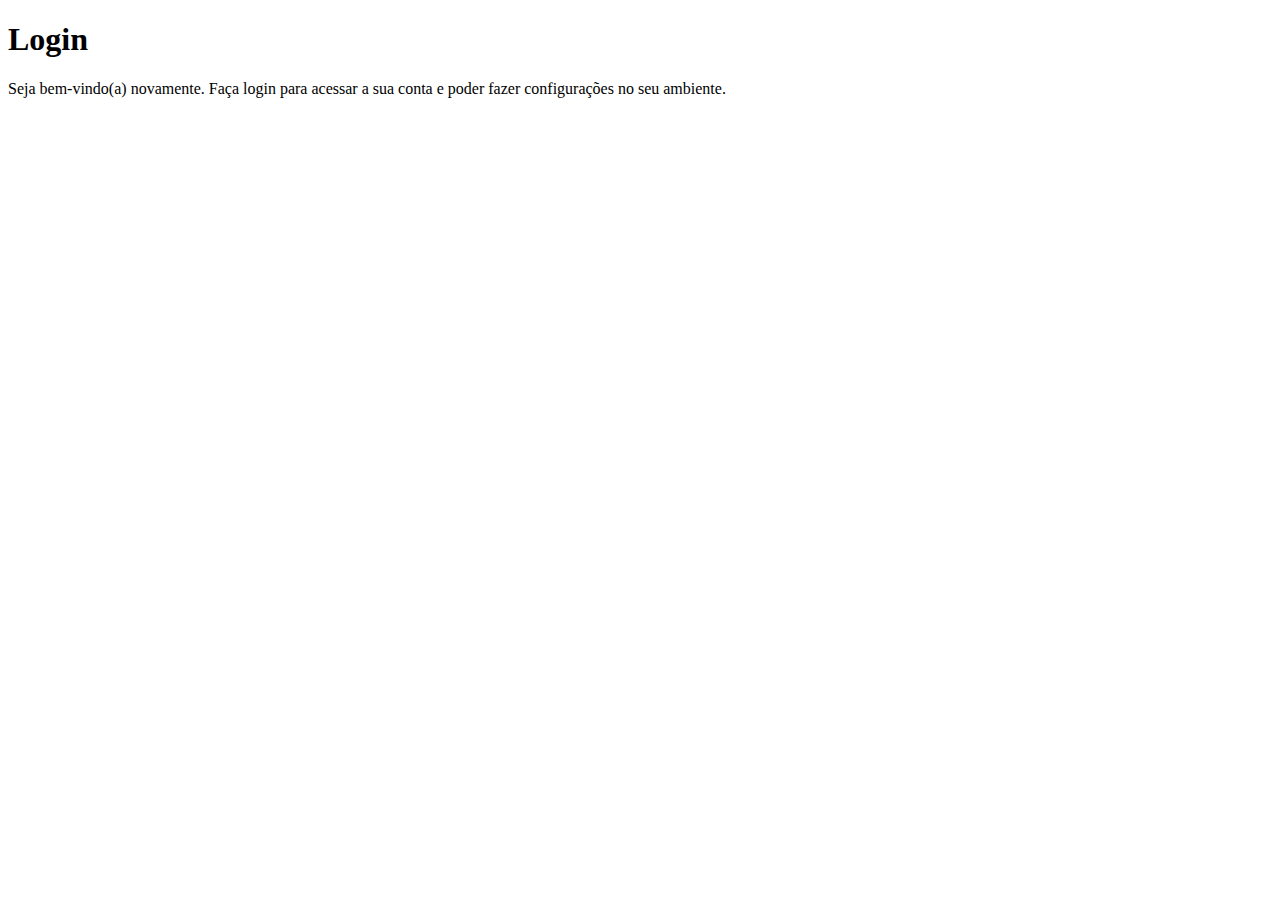
==== index.html @ aa81c71e "estrutura do login" ====
<!DOCTYPE html>
<html lang="pt-pt">
<head>
    <meta charset="UTF-8">
    <meta name="viewport" content="width=device-width, initial-scale=1.0">
    <title>Login</title>
    <link rel="stylesheet" href="estilos/style.css">
</head>
<body>
    <main>
        <section id="login">
            <div id="imagem">

            </div>
            <div id="formulario">
                <h1>Login</h1>
                <p>Seja bem-vindo(a) novamente. Faça login para acessar a sua conta e poder fazer configurações no seu ambiente.  </p>

                <form action="login.php" method="post">

                    
                </form>

            </div>
        </section>
    </main>
</body>
</html>
---- estilos/style.css ----
@charset "UTF-8";

/*
Paletas de Cores
verde: #49a09d
lilás: #5f2c82

*/
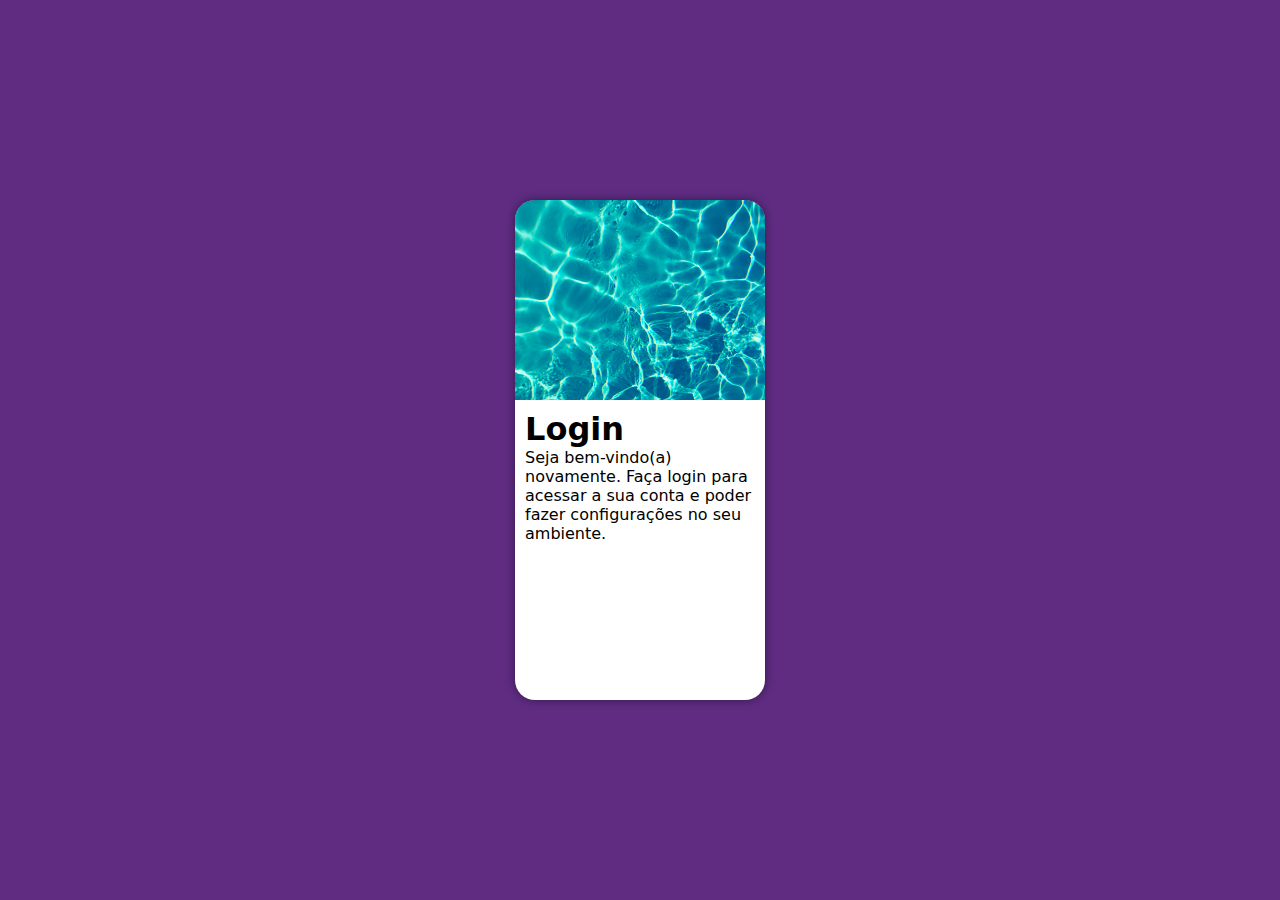
==== commit 5dce2688: "atualizei" ====
--- a/index.html
+++ b/index.html
@@ -10,7 +10,7 @@
     <main>
         <section id="login">
             <div id="imagem">
-
+                <!--Aqui vai a  imagem nas css-->
             </div>
             <div id="formulario">
                 <h1>Login</h1>
@@ -18,7 +18,7 @@
 
                 <form action="login.php" method="post">
 
-                    
+
                 </form>
 
             </div>
--- a/estilos/style.css
+++ b/estilos/style.css
@@ -5,4 +5,49 @@
 verde: #49a09d
 lilás: #5f2c82
 
-*/+*/
+
+*{
+    font-family: system-ui, -apple-system, BlinkMacSystemFont, 'Segoe UI', Roboto, Oxygen, Ubuntu, Cantarell, 'Open Sans', 'Helvetica Neue', sans-serif;
+    margin: 0px;
+    padding: 0px;
+    box-sizing: border-box;
+}
+
+body, html{
+    background-color: #5f2c82;
+    height: 100vh;
+    width: 100vw;
+}
+
+main{
+    position: relative;
+    height: 100vh;
+    width: 100vw;
+}
+
+section#login{
+    position: absolute;
+    top: 50%;
+    left: 50%;
+    overflow: hidden;
+    transform: translate(-50%, -50%);
+    background-color: white;
+    width: 250px;
+    height: 500px;
+    border-radius: 20px;
+    box-shadow: 0px 0px 10px rgba(0, 0, 0, 0.450);
+}
+
+section#login > div#imagem{
+    background: #5f2c82 url(../imagens/pexels-julieaagaard-1426718.jpg) no-repeat;
+    height: 200px;
+    display: block;
+    background-size: cover;
+    background-position: center center;
+}
+
+section#login > div#formulario{
+    display: block;
+    padding: 10px;
+}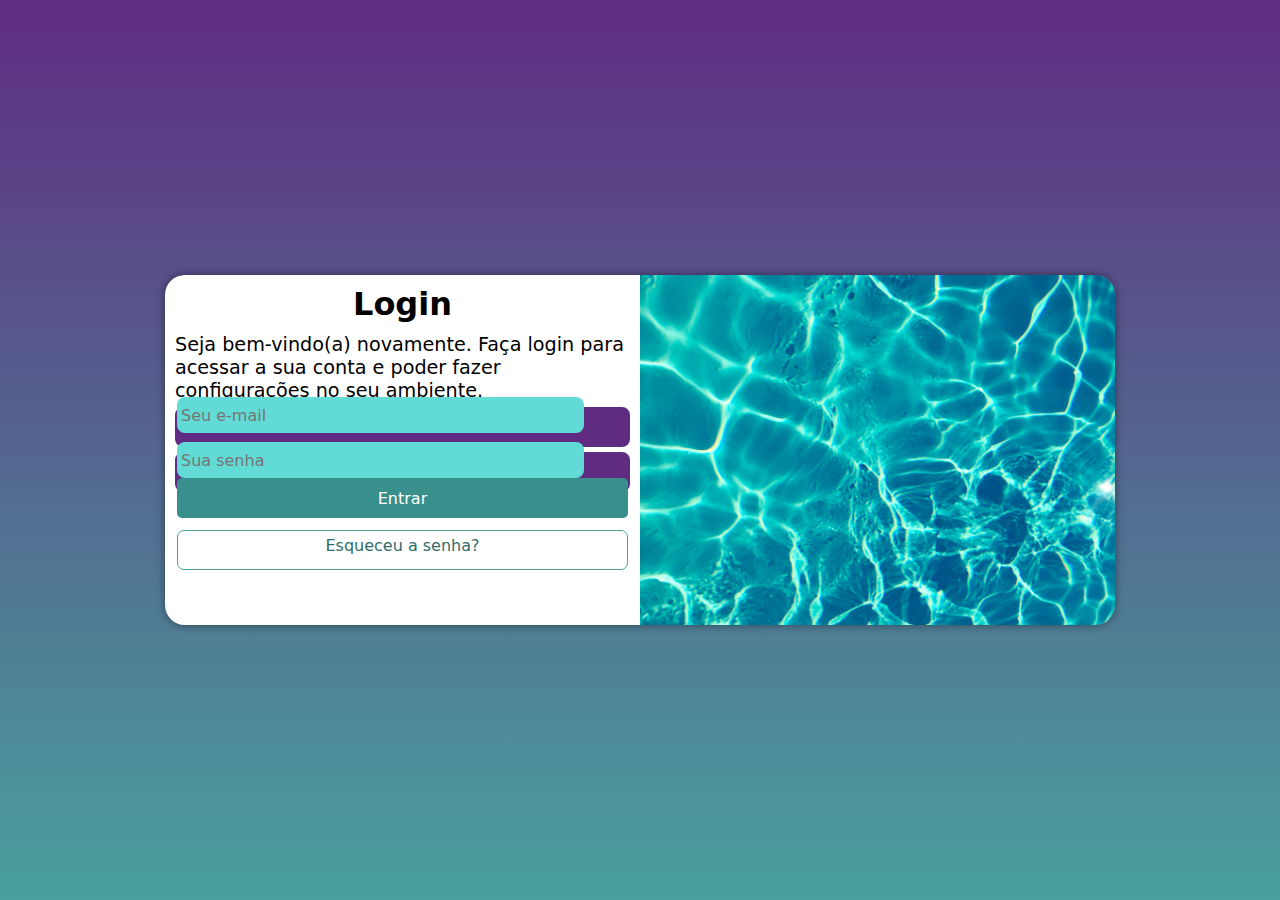
==== commit 6c43969a: "criei o projecto login" ====
--- a/index.html
+++ b/index.html
@@ -5,24 +5,38 @@
     <meta name="viewport" content="width=device-width, initial-scale=1.0">
     <title>Login</title>
     <link rel="stylesheet" href="estilos/style.css">
+    <link rel="stylesheet" href="estilos/media-query.css">
 </head>
 <body>
     <main>
         <section id="login">
             <div id="imagem">
-                <!--Aqui vai a  imagem nas css-->
+                <!--Aqui vai a  imagem nas CSS-->
             </div>
             <div id="formulario">
                 <h1>Login</h1>
                 <p>Seja bem-vindo(a) novamente. Faça login para acessar a sua conta e poder fazer configurações no seu ambiente.  </p>
 
-                <form action="login.php" method="post">
-
+                <form action="login.php" method="post" autocomplete="on">
+                    <div class="campo">
+                        
+                        <input type="email" name="login" id="ilogin" placeholder="Seu e-mail" required autocomplete="email">
+                        <label for="ilogin">Login</label>
+                    </div>
+                  
+                    <div class="campo">
+                        
+                        <input type="password" name="senha" id="isenha" placeholder="Sua senha" required autocomplete="current-password" minlength="8">
+                        <label for="isenha">Senha</label>
+                        <input type="submit" value="Entrar">
+                        <a href="#" class="botao">Esqueceu a senha?</a>
+                    </div>
 
                 </form>
 
             </div>
         </section>
     </main>
+    
 </body>
 </html>--- a/estilos/style.css
+++ b/estilos/style.css
@@ -7,12 +7,14 @@
 
 */
 
-*{
-    font-family: system-ui, -apple-system, BlinkMacSystemFont, 'Segoe UI', Roboto, Oxygen, Ubuntu, Cantarell, 'Open Sans', 'Helvetica Neue', sans-serif;
-    margin: 0px;
-    padding: 0px;
-    box-sizing: border-box;
-}
+    
+    
+    *{
+        font-family: system-ui, -apple-system, BlinkMacSystemFont, 'Segoe UI', Roboto, Oxygen, Ubuntu, Cantarell, 'Open Sans', 'Helvetica Neue', sans-serif;
+        margin: 0px;
+        padding: 0px;
+        box-sizing: border-box;
+    }
 
 body, html{
     background-color: #5f2c82;
@@ -34,8 +36,10 @@
     transform: translate(-50%, -50%);
     background-color: white;
     width: 250px;
-    height: 500px;
+    height: 515px;
     border-radius: 20px;
+    transition: width 0.3s, heigth 0.3s;
+    transition-timing-function: ease;
     box-shadow: 0px 0px 10px rgba(0, 0, 0, 0.450);
 }
 
@@ -50,4 +54,85 @@
 section#login > div#formulario{
     display: block;
     padding: 10px;
+}
+
+div#formulario > h1{
+    text-align: center;
+    margin-bottom: 10px;
+}
+
+div#formulario > p{
+    font-size: 0.8em;
+}
+
+div.campo{
+    background-color: #5f2c82;
+    border: 2px solid #5f2c82;
+    width: 100%;
+    display: block;
+    height: 40px;
+    border-radius: 8px;
+    margin: 5px 0px;
+}
+
+div.campo:focus-within{
+    background-color: white;
+}
+label{
+    display: none;
+}
+
+div.campo > i{
+    color: white;
+    background-color: black;
+    font-size: 2em;
+    width: 40px;
+    padding: 5px;
+}
+ input{
+    background-color:#62dbd7;
+    font-size: 1em;
+    height: 100%;
+    border: 0px;
+    border-radius: 8px;
+    padding: 4px;
+    width: calc(100% - 44px);
+    transform: translateY(-12px);
+}
+
+ input[type=submit]{
+      display: block;
+      font-size: 1em;
+      width: 100%;
+      height: 40px;
+      background-color: #388f8c;
+      color: white;
+      border: none;
+      border-radius: 5px;
+      cursor: pointer;
+}
+
+input[type=submit]:hover{
+    background-color: #316b69;
+}
+
+a.botao{
+    display: block;
+    text-align: center;
+    font-size: 1em;
+    width: 100%;
+    height: 40px;
+    background-color: white;
+    color: #316b69;
+    padding-top: 5px;
+    border: 1px solid #49a09d;
+    border-radius: 7px;
+    text-decoration: none;
+}
+a.botao:hover{
+    background-color: #70ece8;
+}
+
+a.botao > i{
+    font-size: 0.8em;
 }--- a/estilos/media-query.css
+++ b/estilos/media-query.css
@@ -0,0 +1,62 @@
+@charset "UTF-8";
+
+@media (min-width:768px) and (max-width:992px){
+    body{
+        background-image: linear-gradient(to top,  #49a09d, #5f2c82
+        );
+    }
+
+    section#login{
+        width: 80vw;
+        height: 290px;
+    }
+
+    section#login > div#imagem{
+        float: left;
+        width: 30%;
+        height: 100%;
+    }
+
+    section#login > div#formulario{
+        float: right;
+        width: 70%;
+        
+    }
+
+    div#formulario > p{
+        font-size: 1em;
+    }
+}
+
+@media (min-width: 992px) {
+    body{
+        background-image: linear-gradient(to top,  #49a09d, #5f2c82
+        );
+    }
+
+    section#login{
+        width: 950px;
+        height: 350px;
+    }
+
+    section#login > div#imagem{
+        float: right;
+        width: 50%;
+         height: 100%;
+    }
+
+    section#login > div#formulario{
+        float: left;
+        width: 50%;
+
+    }
+
+    div#formulario > h1{
+        font-size: 2em;
+    }
+
+    div#formulario > p{
+        font-size: 1.2em;
+    }
+
+}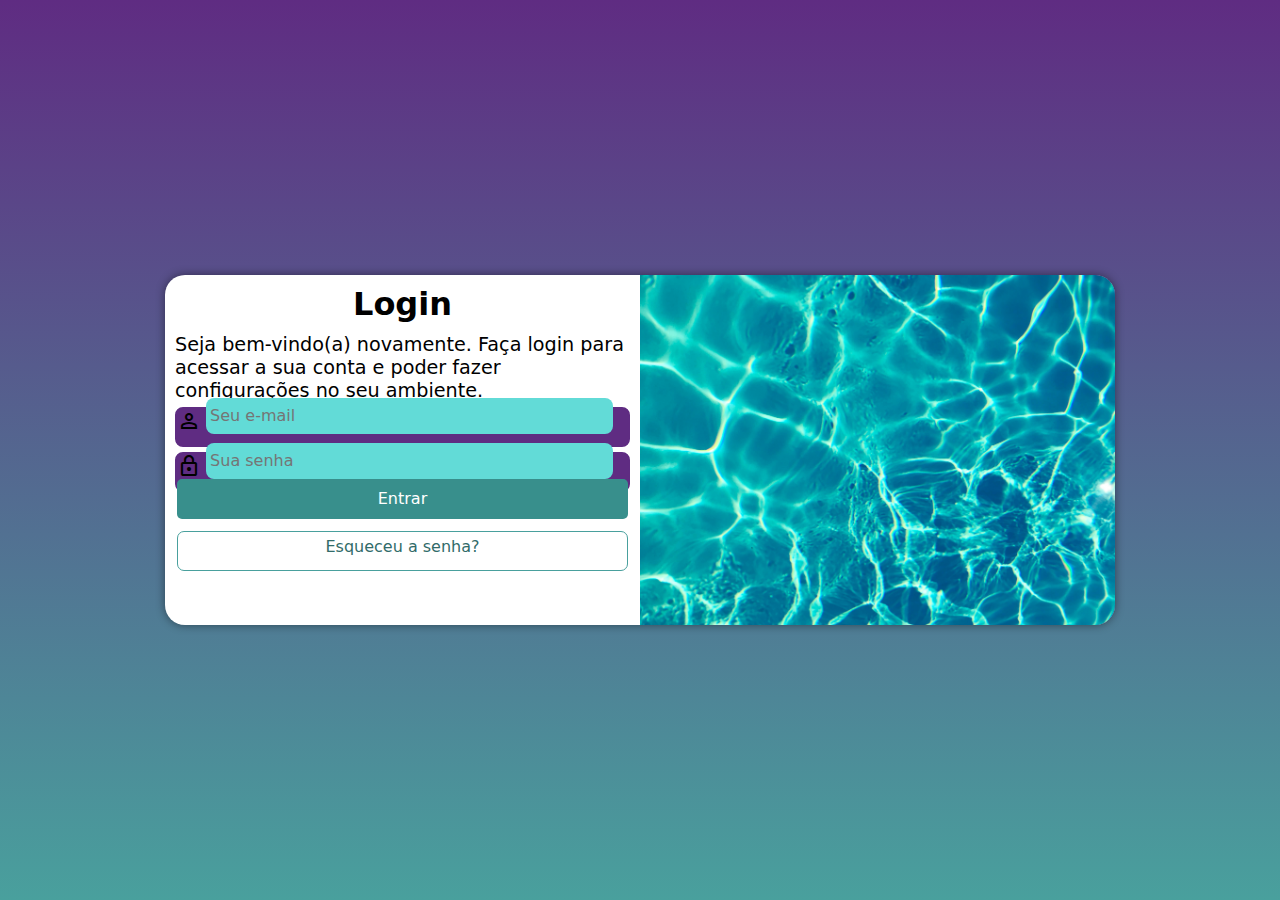
==== commit 064c0a3b: "actualizei" ====
--- a/index.html
+++ b/index.html
@@ -6,6 +6,7 @@
     <title>Login</title>
     <link rel="stylesheet" href="estilos/style.css">
     <link rel="stylesheet" href="estilos/media-query.css">
+    <link rel="stylesheet" href="https://fonts.googleapis.com/css2?family=Material+Symbols+Outlined:opsz,wght,FILL,GRAD@20..48,100..700,0..1,-50..200" />
 </head>
 <body>
     <main>
@@ -19,13 +20,17 @@
 
                 <form action="login.php" method="post" autocomplete="on">
                     <div class="campo">
-                        
+                       <span class="material-symbols-outlined">
+                            person
+                        </span> 
                         <input type="email" name="login" id="ilogin" placeholder="Seu e-mail" required autocomplete="email">
                         <label for="ilogin">Login</label>
                     </div>
                   
                     <div class="campo">
-                        
+                        <span class="material-symbols-outlined">
+                            lock
+                            </span>
                         <input type="password" name="senha" id="isenha" placeholder="Sua senha" required autocomplete="current-password" minlength="8">
                         <label for="isenha">Senha</label>
                         <input type="submit" value="Entrar">
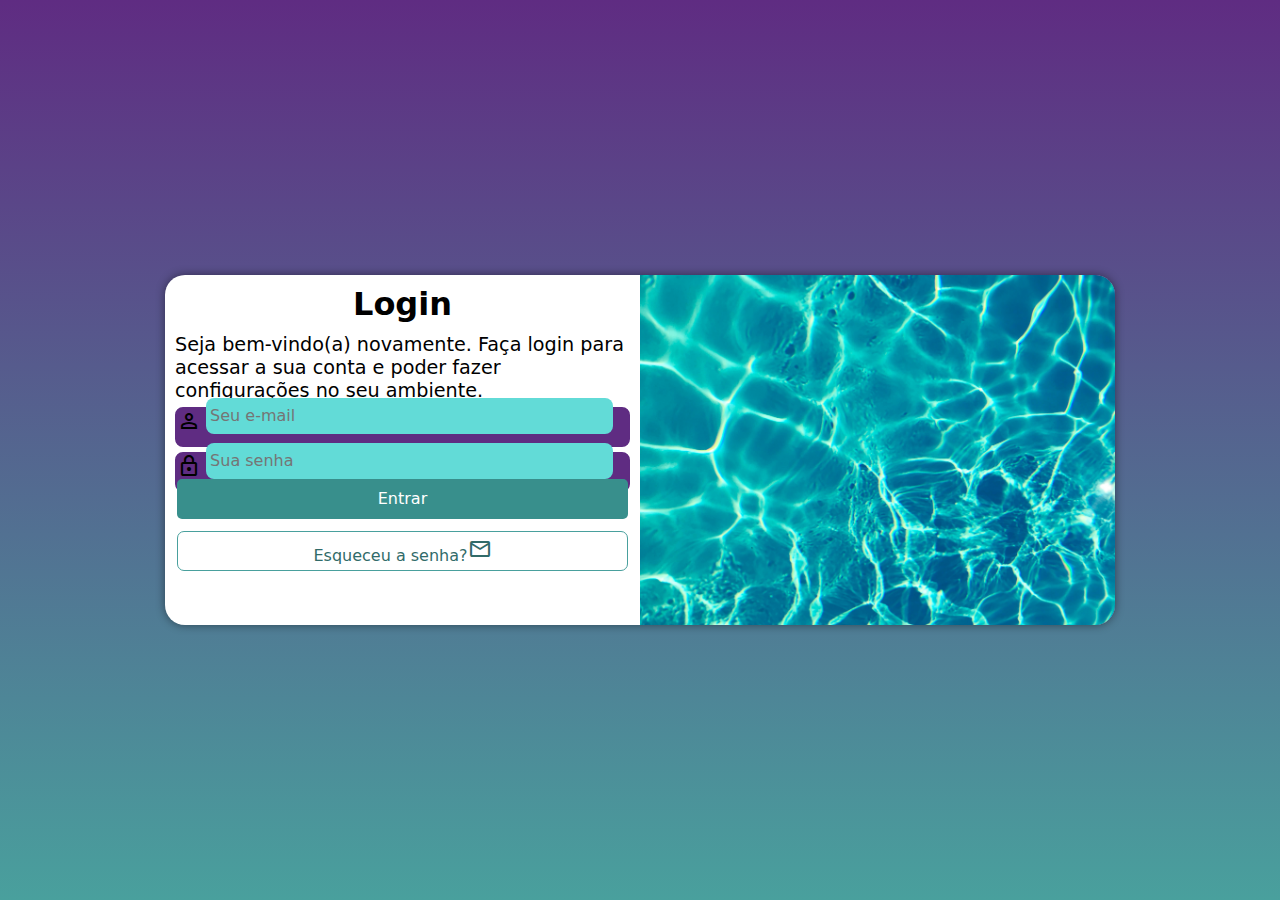
==== commit 20710c6e: "actualizei" ====
--- a/index.html
+++ b/index.html
@@ -34,7 +34,9 @@
                         <input type="password" name="senha" id="isenha" placeholder="Sua senha" required autocomplete="current-password" minlength="8">
                         <label for="isenha">Senha</label>
                         <input type="submit" value="Entrar">
-                        <a href="#" class="botao">Esqueceu a senha?</a>
+                        <a href="#" class="botao">Esqueceu a senha?<span class="material-symbols-outlined">
+                            mail
+                            </span></a>
                     </div>
 
                 </form>
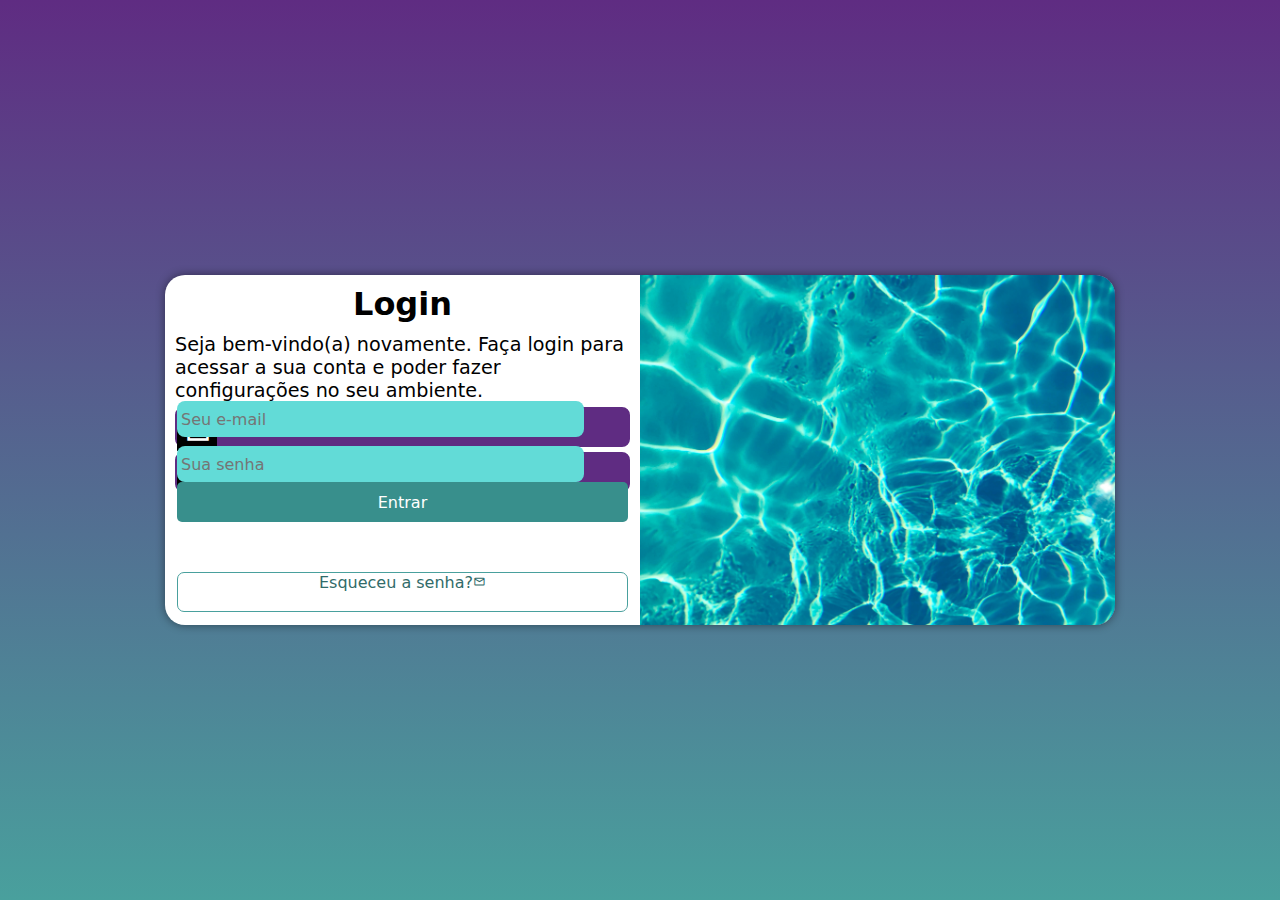
==== commit 3f1038f2: "actualizei" ====
--- a/index.html
+++ b/index.html
@@ -4,6 +4,7 @@
     <meta charset="UTF-8">
     <meta name="viewport" content="width=device-width, initial-scale=1.0">
     <title>Login</title>
+    <link rel="shortcut icon" href="imagens/Webalys-Kameleon.pics-Hacker.512.png" type="image/x-icon">
     <link rel="stylesheet" href="estilos/style.css">
     <link rel="stylesheet" href="estilos/media-query.css">
     <link rel="stylesheet" href="https://fonts.googleapis.com/css2?family=Material+Symbols+Outlined:opsz,wght,FILL,GRAD@20..48,100..700,0..1,-50..200" />
--- a/estilos/style.css
+++ b/estilos/style.css
@@ -51,7 +51,7 @@
     background-position: center center;
 }
 
-section#login > div#formulario{
+ div#formulario{
     display: block;
     padding: 10px;
 }
@@ -82,14 +82,14 @@
     display: none;
 }
 
-div.campo > i{
+div.campo > span{
     color: white;
     background-color: black;
     font-size: 2em;
     width: 40px;
     padding: 5px;
 }
- input{
+ div.campo > input{
     background-color:#62dbd7;
     font-size: 1em;
     height: 100%;
@@ -97,10 +97,10 @@
     border-radius: 8px;
     padding: 4px;
     width: calc(100% - 44px);
-    transform: translateY(-12px);
+    transform: translateY(-50px);
 }
 
- input[type=submit]{
+ div.campo > input[type=submit]{
       display: block;
       font-size: 1em;
       width: 100%;
@@ -112,11 +112,11 @@
       cursor: pointer;
 }
 
-input[type=submit]:hover{
+div.campo > [type=submit]:hover{
     background-color: #316b69;
 }
 
-a.botao{
+div.campo > a.botao{
     display: block;
     text-align: center;
     font-size: 1em;
@@ -124,15 +124,16 @@
     height: 40px;
     background-color: white;
     color: #316b69;
-    padding-top: 5px;
+    padding-top: ;
+    margin-top: ;
     border: 1px solid #49a09d;
     border-radius: 7px;
     text-decoration: none;
 }
-a.botao:hover{
+div.campo > a.botao:hover{
     background-color: #70ece8;
 }
 
-a.botao > i{
+div.campo > a.botao > span{
     font-size: 0.8em;
 }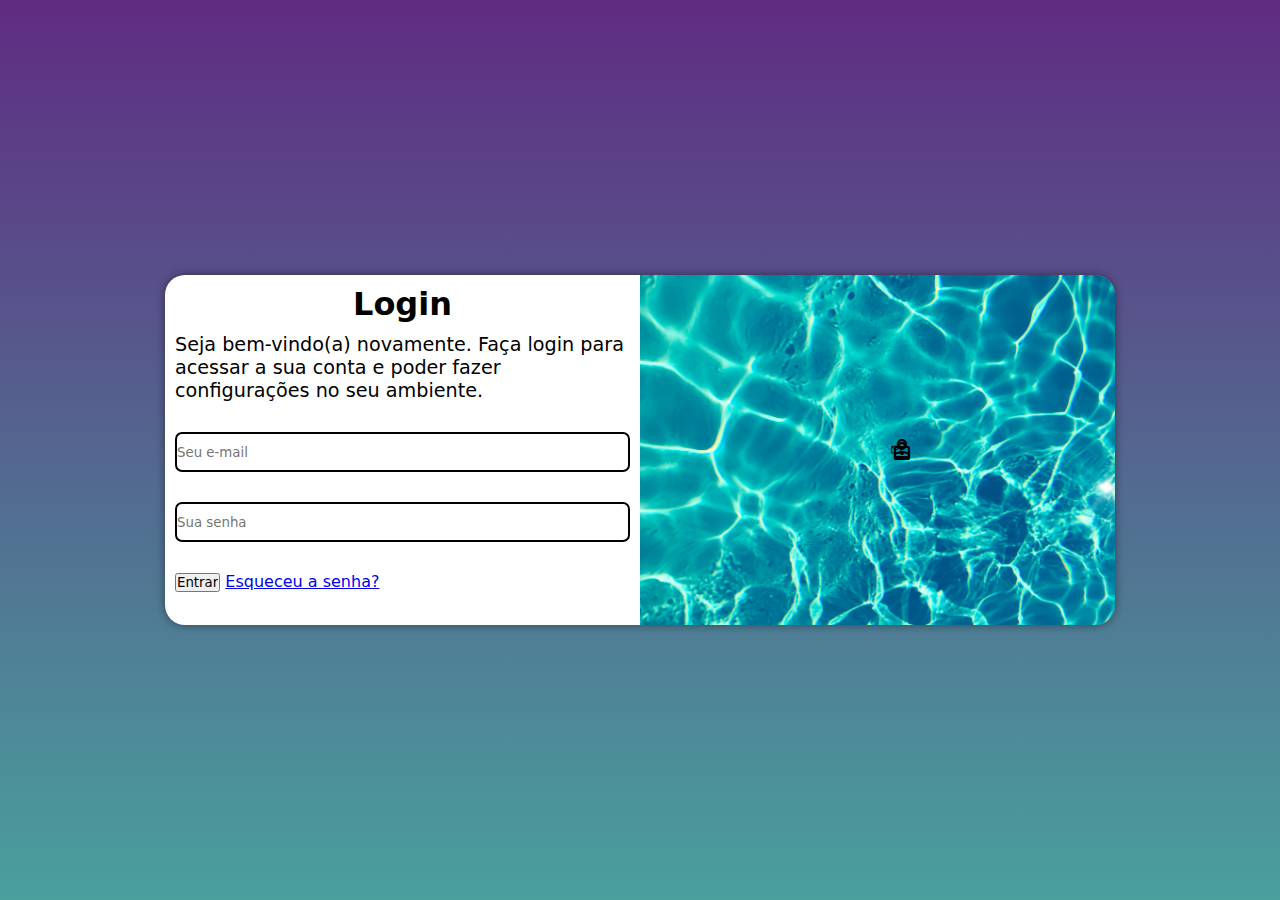
==== commit cb1e75d0: "actualizei" ====
--- a/index.html
+++ b/index.html
@@ -21,19 +21,25 @@
 
                 <form action="login.php" method="post" autocomplete="on">
                     <div class="campo">
-                       <span class="material-symbols-outlined">
-                            person
-                        </span> 
-                        <input type="email" name="login" id="ilogin" placeholder="Seu e-mail" required autocomplete="email">
-                        <label for="ilogin">Login</label>
+                    
+                        <div class="input-box">
+                            <input type="email" name="login" id="ilogin" placeholder="Seu e-mail" required autocomplete="email">
+                             <span class="material-symbols-outlined">
+                                person
+                            </span>
+                            <label for="ilogin">Login</label>
+                        </div>
                     </div>
                   
                     <div class="campo">
-                        <span class="material-symbols-outlined">
-                            lock
-                            </span>
-                        <input type="password" name="senha" id="isenha" placeholder="Sua senha" required autocomplete="current-password" minlength="8">
-                        <label for="isenha">Senha</label>
+                        
+                        <div class="input-box">
+                            <input type="password" name="senha" id="isenha" placeholder="Sua senha" required autocomplete="current-password" minlength="8">
+                            <span class="material-symbols-outlined">
+                                lock
+                                </span>
+                            <label for="isenha">Senha</label>
+                        </div>
                         <input type="submit" value="Entrar">
                         <a href="#" class="botao">Esqueceu a senha?<span class="material-symbols-outlined">
                             mail
--- a/estilos/style.css
+++ b/estilos/style.css
@@ -33,14 +33,14 @@
     top: 50%;
     left: 50%;
     overflow: hidden;
-    transform: translate(-50%, -50%);
     background-color: white;
     width: 250px;
-    height: 515px;
+    height: 550px;
     border-radius: 20px;
-    transition: width 0.3s, heigth 0.3s;
     transition-timing-function: ease;
     box-shadow: 0px 0px 10px rgba(0, 0, 0, 0.450);
+    transition: width 0.3s, heigth 0.3s;
+    transform: translate(-50%, -50%);
 }
 
 section#login > div#imagem{
@@ -65,15 +65,7 @@
     font-size: 0.8em;
 }
 
-div.campo{
-    background-color: #5f2c82;
-    border: 2px solid #5f2c82;
-    width: 100%;
-    display: block;
-    height: 40px;
-    border-radius: 8px;
-    margin: 5px 0px;
-}
+
 
 div.campo:focus-within{
     background-color: white;
@@ -82,58 +74,31 @@
     display: none;
 }
 
-div.campo > span{
-    color: white;
-    background-color: black;
+ span{
+    color: black;
     font-size: 2em;
     width: 40px;
     padding: 5px;
-}
- div.campo > input{
-    background-color:#62dbd7;
-    font-size: 1em;
-    height: 100%;
-    border: 0px;
-    border-radius: 8px;
-    padding: 4px;
-    width: calc(100% - 44px);
-    transform: translateY(-50px);
-}
-
- div.campo > input[type=submit]{
-      display: block;
-      font-size: 1em;
-      width: 100%;
-      height: 40px;
-      background-color: #388f8c;
-      color: white;
-      border: none;
-      border-radius: 5px;
-      cursor: pointer;
-}
-
-div.campo > [type=submit]:hover{
-    background-color: #316b69;
-}
-
-div.campo > a.botao{
-    display: block;
-    text-align: center;
-    font-size: 1em;
-    width: 100%;
-    height: 40px;
-    background-color: white;
-    color: #316b69;
-    padding-top: ;
-    margin-top: ;
-    border: 1px solid #49a09d;
-    border-radius: 7px;
-    text-decoration: none;
-}
-div.campo > a.botao:hover{
-    background-color: #70ece8;
+    position: absolute;
+    right: 20%;
+    top: 50%;
+    transform: translateY(-50%);
 }
 
 div.campo > a.botao > span{
     font-size: 0.8em;
-}+}
+.input-box{
+    width: 100%;
+    height: 40px;
+    margin: 30px 0px;
+}
+
+.input-box > input{
+    width: 100%;
+    height: 100%;
+    border:2px solid black;
+    outline: none;
+
+    border-radius: 7px;
+}
